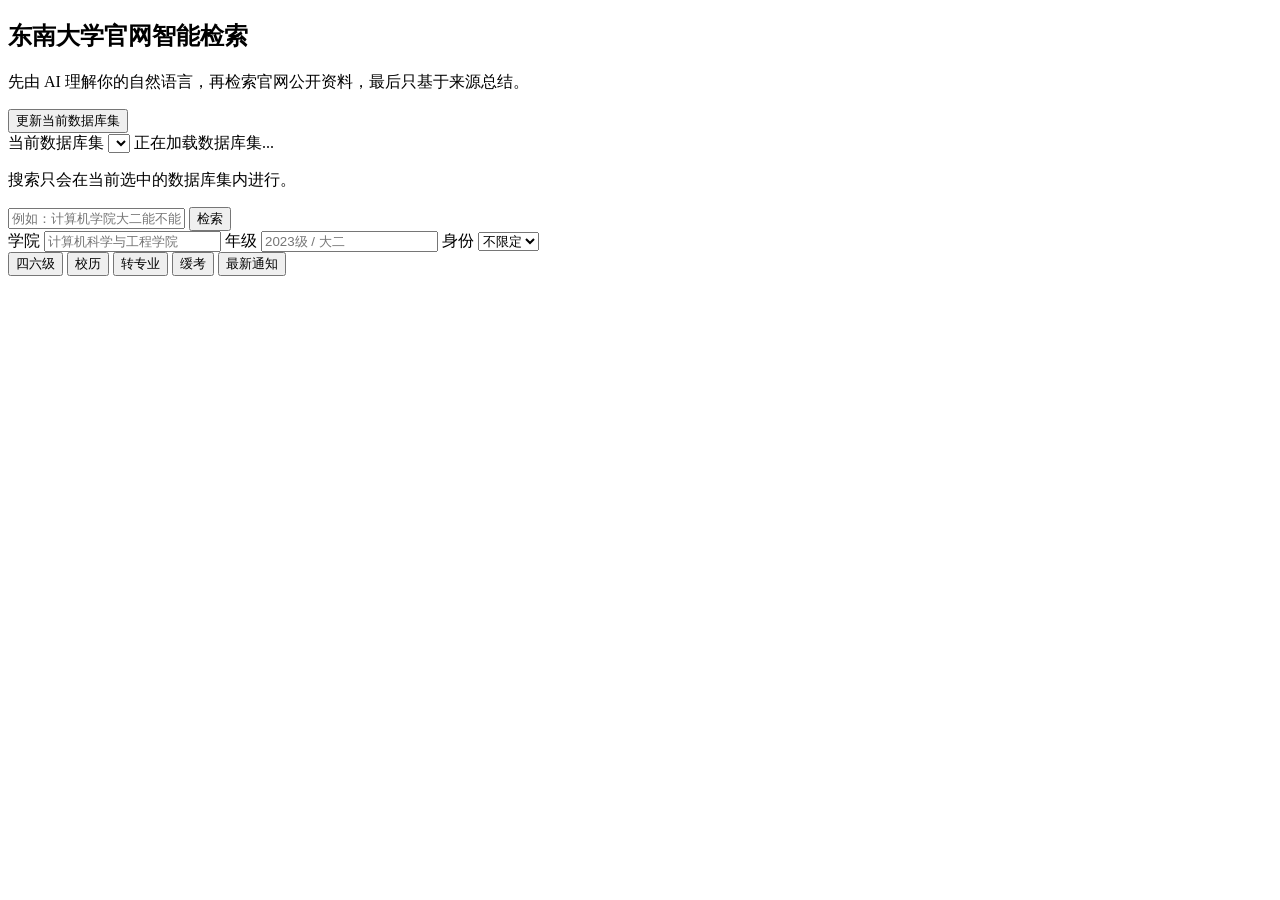
==== frontend/index.html @ f14d3d50 "数据库切换功能实现" ====
<!doctype html>
<html lang="zh-CN">
  <head>
    <meta charset="utf-8" />
    <meta name="viewport" content="width=device-width, initial-scale=1" />
    <title>东南大学官网智能检索</title>
    <link rel="stylesheet" href="/static/styles.css" />
  </head>
  <body>
    <main class="shell">
      <section class="search-panel">
        <div class="title-row">
          <div>
            <h1>东南大学官网智能检索</h1>
            <p>先由 AI 理解你的自然语言，再检索官网公开资料，最后只基于来源总结。</p>
            <p id="accessHint" class="access-hint" hidden></p>
          </div>
          <div class="title-actions">
            <a id="manageCollectionsLink" class="secondary-link" href="/admin/collections" hidden>管理数据库集</a>
            <button id="crawlButton" class="secondary-button" type="button">更新当前数据库集</button>
          </div>
        </div>

        <form id="searchForm" class="search-form">
          <div id="collectionRow" class="collection-row">
            <label class="collection-label">
              <span>当前数据库集</span>
              <select id="collectionSelect"></select>
            </label>
            <span id="collectionMeta" class="collection-meta">正在加载数据库集...</span>
          </div>
          <p class="collection-helper">搜索只会在当前选中的数据库集内进行。</p>
          <div class="query-row">
            <input
              id="queryInput"
              name="query"
              placeholder="例如：计算机学院大二能不能转专业？"
              autocomplete="off"
              required
            />
            <button type="submit">检索</button>
          </div>

          <div class="profile-grid">
            <label>
              学院
              <input id="collegeInput" placeholder="计算机科学与工程学院" />
            </label>
            <label>
              年级
              <input id="gradeInput" placeholder="2023级 / 大二" />
            </label>
            <label>
              身份
              <select id="studentTypeInput">
                <option value="">不限定</option>
                <option value="本科生">本科生</option>
                <option value="研究生">研究生</option>
                <option value="留学生">留学生</option>
              </select>
            </label>
          </div>

          <div class="quick-row" aria-label="常用检索">
            <button type="button" data-query="四六级什么时候报名">四六级</button>
            <button type="button" data-query="2025-2026学年校历原文">校历</button>
            <button type="button" data-query="转专业需要什么条件">转专业</button>
            <button type="button" data-query="缓考怎么申请">缓考</button>
            <button type="button" data-query="最近教务处有什么通知">最新通知</button>
          </div>
        </form>
      </section>

      <section id="status" class="status" hidden></section>

      <section id="planPanel" class="plan-panel" hidden>
        <h2>AI 检索规划</h2>
        <pre id="planJson"></pre>
      </section>

      <section id="answerPanel" class="answer-panel" hidden>
        <h2>AI 总结</h2>
        <div id="warningList" class="warning-list" hidden></div>
        <div id="answerText" class="answer-text"></div>
      </section>

      <section id="evidencePanel" class="evidence-panel" hidden>
        <h2>依据片段</h2>
        <div id="evidenceList"></div>
      </section>

      <section id="judgePanel" class="evidence-panel" hidden>
        <h2>证据审查</h2>
        <div id="judgeSummary" class="judge-summary"></div>
        <div id="judgeList" class="judge-list"></div>
      </section>

      <section id="resultsPanel" class="results-panel" hidden>
        <h2>参考消息源</h2>
        <div id="results"></div>
      </section>
    </main>

    <script src="/static/app.js"></script>
  </body>
</html>
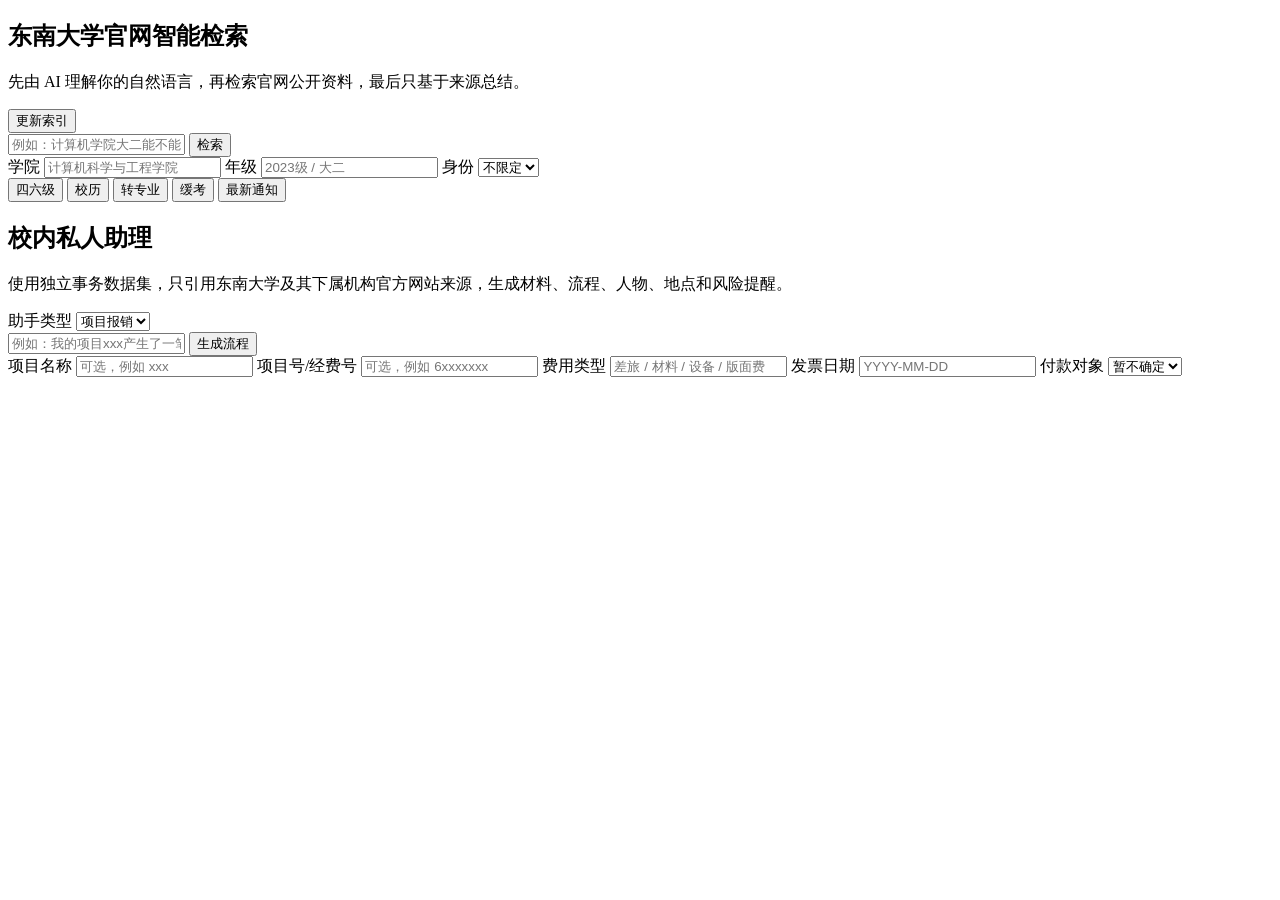
==== commit f7372d14: "个人助手" ====
--- a/frontend/index.html
+++ b/frontend/index.html
@@ -13,23 +13,11 @@
           <div>
             <h1>东南大学官网智能检索</h1>
             <p>先由 AI 理解你的自然语言，再检索官网公开资料，最后只基于来源总结。</p>
-            <p id="accessHint" class="access-hint" hidden></p>
           </div>
-          <div class="title-actions">
-            <a id="manageCollectionsLink" class="secondary-link" href="/admin/collections" hidden>管理数据库集</a>
-            <button id="crawlButton" class="secondary-button" type="button">更新当前数据库集</button>
-          </div>
+          <button id="crawlButton" class="secondary-button" type="button">更新索引</button>
         </div>
 
         <form id="searchForm" class="search-form">
-          <div id="collectionRow" class="collection-row">
-            <label class="collection-label">
-              <span>当前数据库集</span>
-              <select id="collectionSelect"></select>
-            </label>
-            <span id="collectionMeta" class="collection-meta">正在加载数据库集...</span>
-          </div>
-          <p class="collection-helper">搜索只会在当前选中的数据库集内进行。</p>
           <div class="query-row">
             <input
               id="queryInput"
@@ -73,6 +61,100 @@
 
       <section id="status" class="status" hidden></section>
 
+      <section class="assistant-panel">
+        <div class="title-row">
+          <div>
+            <h2>校内私人助理</h2>
+            <p>使用独立事务数据集，只引用东南大学及其下属机构官方网站来源，生成材料、流程、人物、地点和风险提醒。</p>
+          </div>
+        </div>
+
+        <form id="assistantForm" class="search-form">
+          <div class="assistant-mode-row">
+            <label>
+              助手类型
+              <select id="assistantModeInput">
+                <option value="reimbursement">项目报销</option>
+                <option value="overseas">出国申请</option>
+              </select>
+            </label>
+          </div>
+          <div class="query-row">
+            <input
+              id="assistantQuestionInput"
+              name="assistantQuestion"
+              placeholder="例如：我的项目xxx产生了一笔差旅费用，如何报销？"
+              autocomplete="off"
+              required
+            />
+            <button type="submit">生成流程</button>
+          </div>
+          <div id="reimbursementFields" class="assistant-grid">
+            <label>
+              项目名称
+              <input id="projectNameInput" placeholder="可选，例如 xxx" />
+            </label>
+            <label>
+              项目号/经费号
+              <input id="projectCodeInput" placeholder="可选，例如 6xxxxxxx" />
+            </label>
+            <label>
+              费用类型
+              <input id="expenseTypeInput" placeholder="差旅 / 材料 / 设备 / 版面费" />
+            </label>
+            <label>
+              发票日期
+              <input id="invoiceDateInput" placeholder="YYYY-MM-DD" />
+            </label>
+            <label>
+              付款对象
+              <select id="paymentTargetInput">
+                <option value="">暂不确定</option>
+                <option value="个人">个人</option>
+                <option value="单位">单位</option>
+              </select>
+            </label>
+          </div>
+          <div id="overseasFields" class="assistant-grid" hidden>
+            <label>
+              申请人身份
+              <select id="applicantTypeInput">
+                <option value="">暂不确定</option>
+                <option value="本科生">本科生</option>
+                <option value="研究生">研究生</option>
+                <option value="教师">教师</option>
+              </select>
+            </label>
+            <label>
+              目的地
+              <input id="destinationInput" placeholder="例如 日本 / 港澳 / 美国" />
+            </label>
+            <label>
+              出访类型
+              <input id="visitTypeInput" placeholder="国际会议 / 交换 / 访学 / CSC" />
+            </label>
+            <label>
+              经费来源
+              <input id="fundingSourceInput" placeholder="自费 / 公费 / 导师科研项目" />
+            </label>
+            <label>
+              计划出发日期
+              <input id="startDateInput" placeholder="YYYY-MM-DD" />
+            </label>
+          </div>
+        </form>
+      </section>
+
+      <section id="assistantAnswerPanel" class="answer-panel" hidden>
+        <h2 id="assistantAnswerTitle">办理建议</h2>
+        <div id="assistantAnswerText" class="answer-text"></div>
+      </section>
+
+      <section id="assistantSourcesPanel" class="results-panel" hidden>
+        <h2>私人助理数据源</h2>
+        <div id="assistantSources"></div>
+      </section>
+
       <section id="planPanel" class="plan-panel" hidden>
         <h2>AI 检索规划</h2>
         <pre id="planJson"></pre>
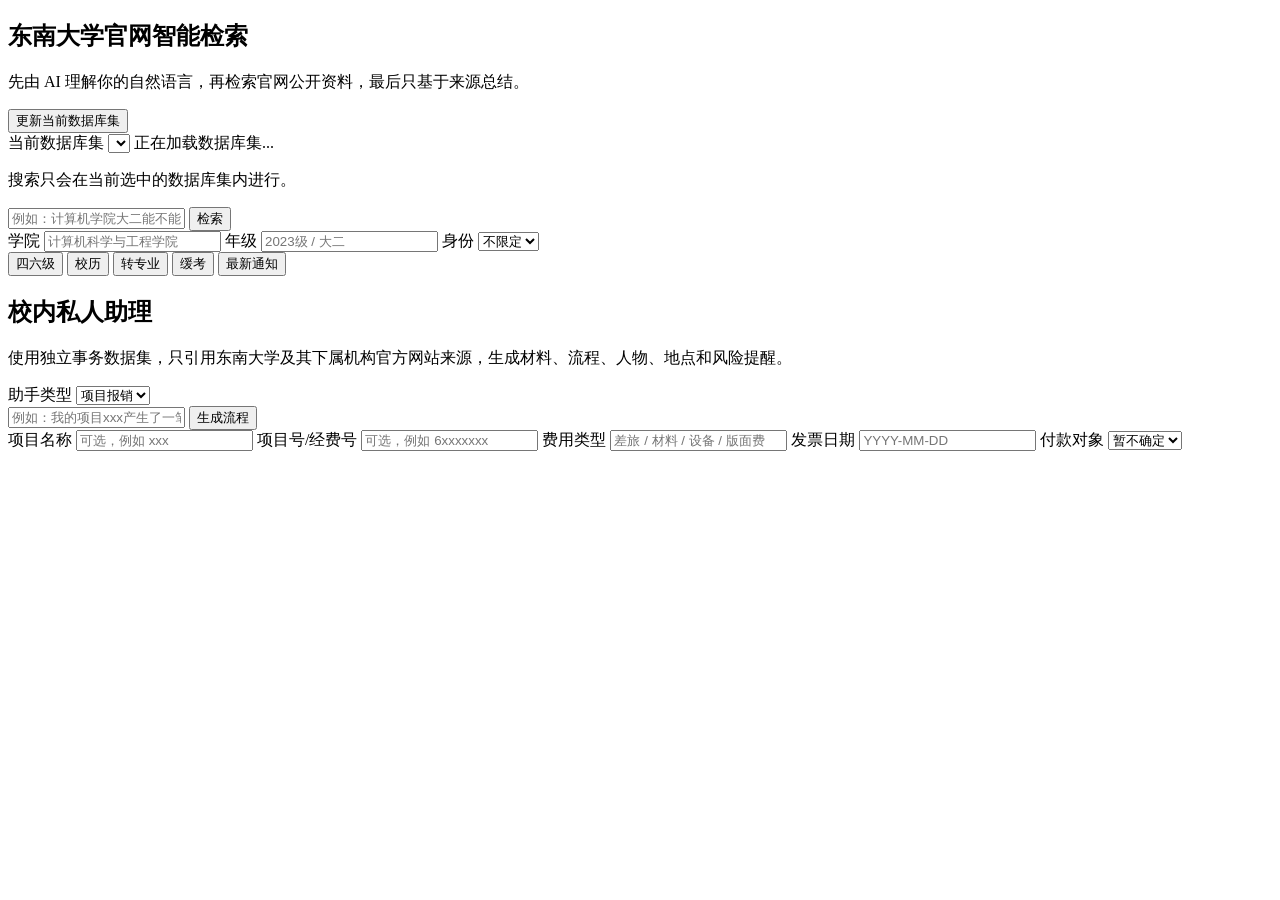
==== commit 76fbfd6e: "Merge current project into branch1" ====
--- a/frontend/index.html
+++ b/frontend/index.html
@@ -13,11 +13,23 @@
           <div>
             <h1>东南大学官网智能检索</h1>
             <p>先由 AI 理解你的自然语言，再检索官网公开资料，最后只基于来源总结。</p>
-          </div>
-          <button id="crawlButton" class="secondary-button" type="button">更新索引</button>
+            <p id="accessHint" class="access-hint" hidden></p>
+          </div>
+          <div class="title-actions">
+            <a id="manageCollectionsLink" class="secondary-link" href="/admin/collections" hidden>管理数据库集</a>
+            <button id="crawlButton" class="secondary-button" type="button">更新当前数据库集</button>
+          </div>
         </div>
 
         <form id="searchForm" class="search-form">
+          <div id="collectionRow" class="collection-row">
+            <label class="collection-label">
+              <span>当前数据库集</span>
+              <select id="collectionSelect"></select>
+            </label>
+            <span id="collectionMeta" class="collection-meta">正在加载数据库集...</span>
+          </div>
+          <p class="collection-helper">搜索只会在当前选中的数据库集内进行。</p>
           <div class="query-row">
             <input
               id="queryInput"
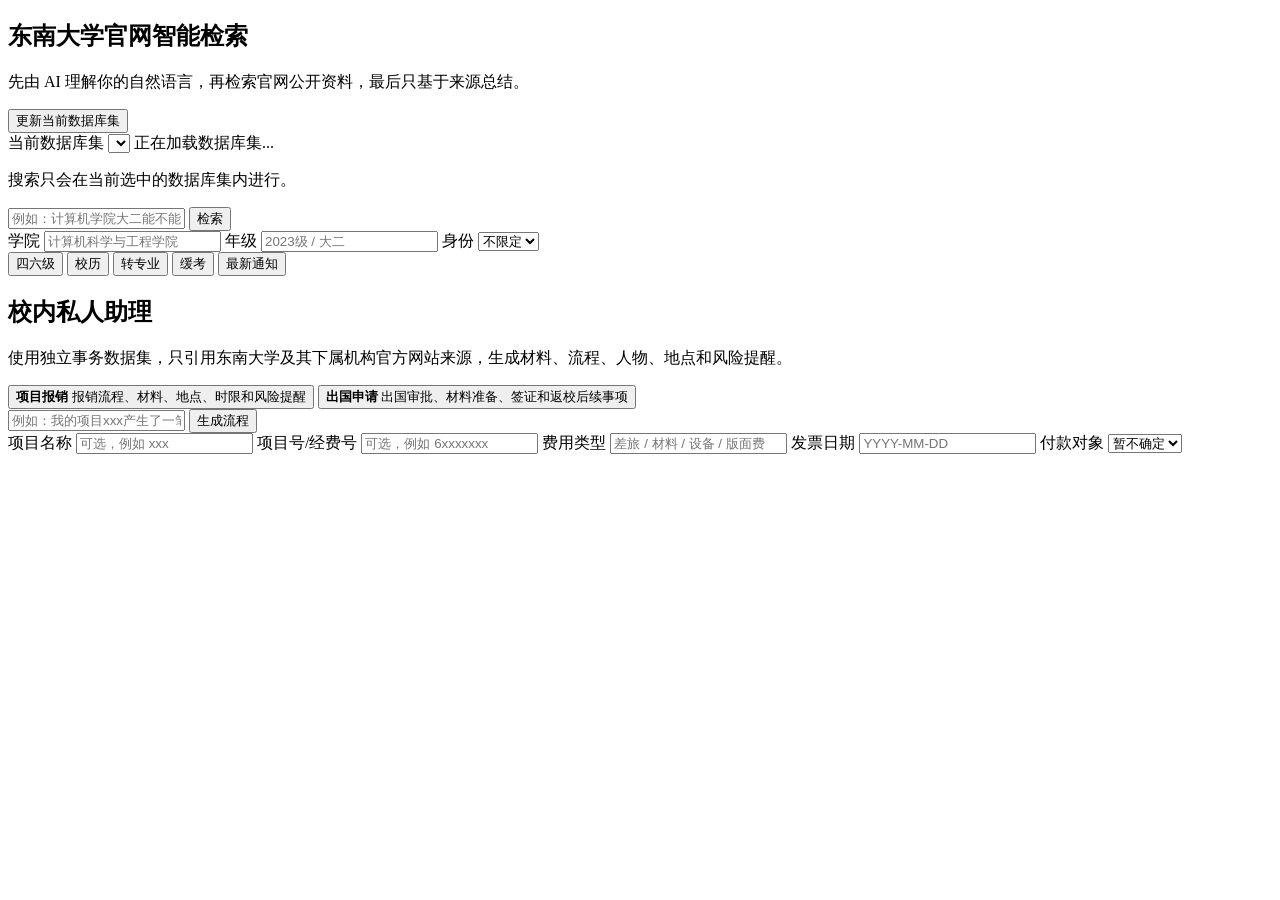
==== commit a7555e67: "修复问题" ====
--- a/frontend/index.html
+++ b/frontend/index.html
@@ -4,7 +4,7 @@
     <meta charset="utf-8" />
     <meta name="viewport" content="width=device-width, initial-scale=1" />
     <title>东南大学官网智能检索</title>
-    <link rel="stylesheet" href="/static/styles.css" />
+    <link rel="stylesheet" href="/static/styles.css?v=20260606-2" />
   </head>
   <body>
     <main class="shell">
@@ -82,14 +82,36 @@
         </div>
 
         <form id="assistantForm" class="search-form">
-          <div class="assistant-mode-row">
-            <label>
-              助手类型
-              <select id="assistantModeInput">
-                <option value="reimbursement">项目报销</option>
-                <option value="overseas">出国申请</option>
-              </select>
-            </label>
+          <div class="assistant-mode-stack">
+            <div class="assistant-mode-cards" role="tablist" aria-label="助手类型">
+              <button
+                type="button"
+                class="assistant-mode-card is-active"
+                data-assistant-mode="reimbursement"
+                aria-pressed="true"
+              >
+                <strong>项目报销</strong>
+                <span>报销流程、材料、地点、时限和风险提醒</span>
+              </button>
+              <button
+                type="button"
+                class="assistant-mode-card"
+                data-assistant-mode="overseas"
+                aria-pressed="false"
+              >
+                <strong>出国申请</strong>
+                <span>出国审批、材料准备、签证和返校后续事项</span>
+              </button>
+            </div>
+            <div class="assistant-mode-row" hidden>
+              <label>
+                助手类型
+                <select id="assistantModeInput">
+                  <option value="reimbursement">项目报销</option>
+                  <option value="overseas">出国申请</option>
+                </select>
+              </label>
+            </div>
           </div>
           <div class="query-row">
             <input
@@ -195,6 +217,6 @@
       </section>
     </main>
 
-    <script src="/static/app.js"></script>
+    <script src="/static/app.js?v=20260606-2"></script>
   </body>
 </html>
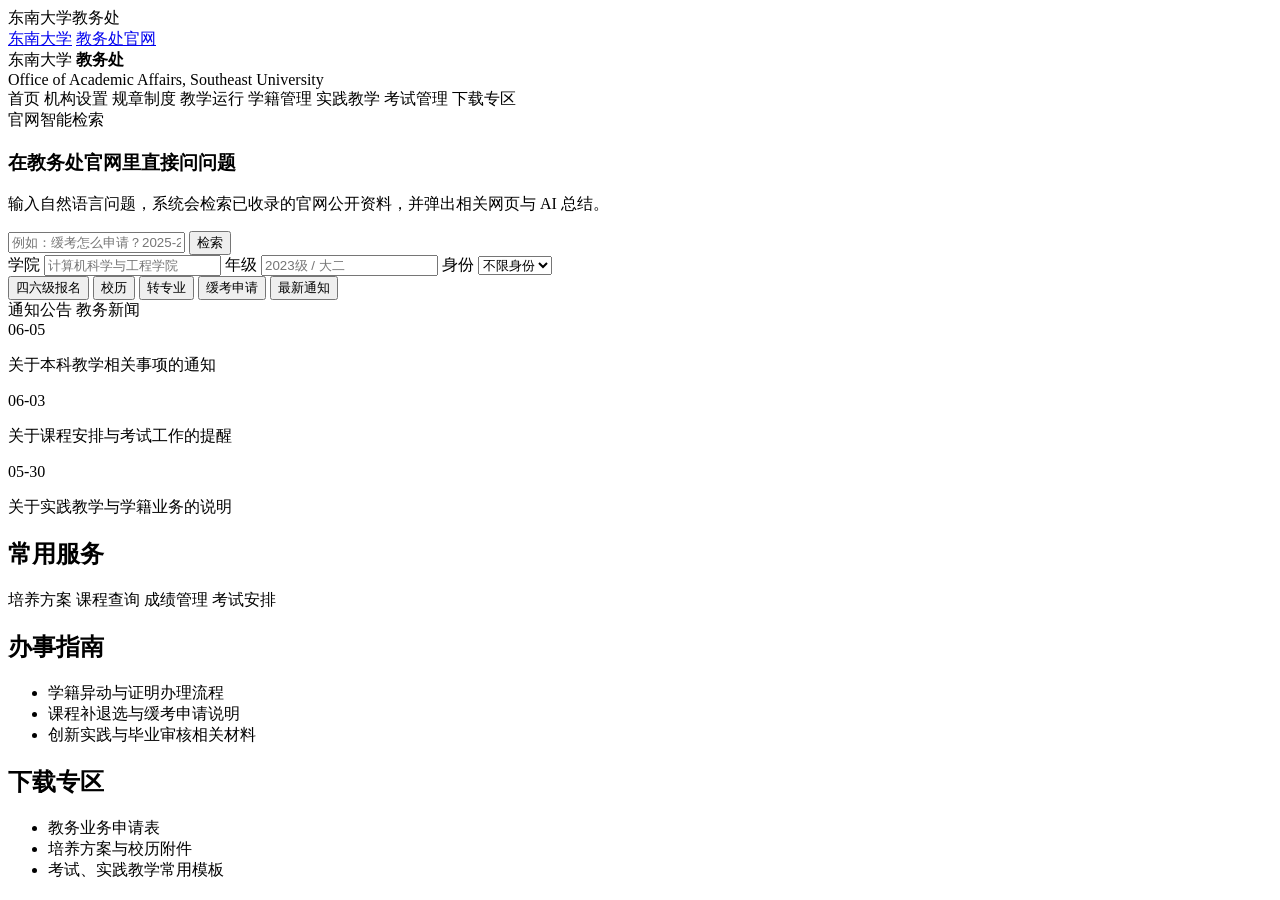
==== commit fed67055: "搜索引擎优化与前端更新" ====
--- a/frontend/index.html
+++ b/frontend/index.html
@@ -3,220 +3,212 @@
   <head>
     <meta charset="utf-8" />
     <meta name="viewport" content="width=device-width, initial-scale=1" />
-    <title>东南大学官网智能检索</title>
-    <link rel="stylesheet" href="/static/styles.css?v=20260606-2" />
+    <title>东南大学教务处智能检索</title>
+    <link rel="stylesheet" href="/static/styles.css?v=20260606-sort-modes" />
   </head>
   <body>
-    <main class="shell">
-      <section class="search-panel">
-        <div class="title-row">
-          <div>
-            <h1>东南大学官网智能检索</h1>
-            <p>先由 AI 理解你的自然语言，再检索官网公开资料，最后只基于来源总结。</p>
-            <p id="accessHint" class="access-hint" hidden></p>
+    <div class="site-chrome">
+      <header class="top-strip">
+        <div class="official-width">
+          <span>东南大学教务处</span>
+          <nav aria-label="辅助链接">
+            <a href="https://www.seu.edu.cn/" target="_blank" rel="noreferrer">东南大学</a>
+            <a href="https://jwc.seu.edu.cn/" target="_blank" rel="noreferrer">教务处官网</a>
+          </nav>
+        </div>
+      </header>
+
+      <header class="brand-header">
+        <div class="official-width brand-inner">
+          <div class="brand-mark">
+            <span class="school-name">东南大学</span>
+            <strong>教务处</strong>
           </div>
-          <div class="title-actions">
-            <a id="manageCollectionsLink" class="secondary-link" href="/admin/collections" hidden>管理数据库集</a>
-            <button id="crawlButton" class="secondary-button" type="button">更新当前数据库集</button>
+          <div class="brand-meta">Office of Academic Affairs, Southeast University</div>
+        </div>
+      </header>
+
+      <nav class="main-nav" aria-label="官网栏目">
+        <div class="official-width nav-grid">
+          <a>首页</a>
+          <a>机构设置</a>
+          <a>规章制度</a>
+          <a>教学运行</a>
+          <a>学籍管理</a>
+          <a>实践教学</a>
+          <a>考试管理</a>
+          <a>下载专区</a>
+        </div>
+      </nav>
+    </div>
+
+    <main>
+      <section class="hero">
+        <div class="official-width hero-layout">
+          <section class="search-panel" aria-label="官网智能检索">
+            <div class="search-heading">
+              <span class="eyebrow">官网智能检索</span>
+              <h1>在教务处官网里直接问问题</h1>
+              <p>输入自然语言问题，系统会检索已收录的官网公开资料，并弹出相关网页与 AI 总结。</p>
+              <p id="accessHint" class="access-hint" hidden></p>
+            </div>
+
+            <form id="searchForm" class="search-form">
+              <div class="query-row">
+                <input
+                  id="queryInput"
+                  name="query"
+                  placeholder="例如：缓考怎么申请？2025-2026 学年校历在哪里？"
+                  autocomplete="off"
+                  required
+                />
+                <button type="submit">检索</button>
+              </div>
+
+              <div class="profile-grid">
+                <label>
+                  学院
+                  <input id="collegeInput" placeholder="计算机科学与工程学院" />
+                </label>
+                <label>
+                  年级
+                  <input id="gradeInput" placeholder="2023级 / 大二" />
+                </label>
+                <label>
+                  身份
+                  <select id="studentTypeInput">
+                    <option value="">不限身份</option>
+                    <option value="本科生">本科生</option>
+                    <option value="研究生">研究生</option>
+                    <option value="留学生">留学生</option>
+                  </select>
+                </label>
+              </div>
+
+              <div class="quick-row" aria-label="常用检索">
+                <button type="button" data-query="四六级什么时候报名">四六级报名</button>
+                <button type="button" data-query="2025-2026学年校历原文">校历</button>
+                <button type="button" data-query="转专业需要什么条件">转专业</button>
+                <button type="button" data-query="缓考怎么申请">缓考申请</button>
+                <button type="button" data-query="最近教务处有什么通知">最新通知</button>
+              </div>
+            </form>
+          </section>
+
+          <aside class="notice-board" aria-label="官网信息栏">
+            <div class="notice-tabs">
+              <span class="active">通知公告</span>
+              <span>教务新闻</span>
+            </div>
+            <article>
+              <time>06-05</time>
+              <p>关于本科教学相关事项的通知</p>
+            </article>
+            <article>
+              <time>06-03</time>
+              <p>关于课程安排与考试工作的提醒</p>
+            </article>
+            <article>
+              <time>05-30</time>
+              <p>关于实践教学与学籍业务的说明</p>
+            </article>
+          </aside>
+        </div>
+      </section>
+
+      <section class="official-width content-grid" aria-label="官网栏目预览">
+        <section class="column-block">
+          <h2>常用服务</h2>
+          <div class="service-grid">
+            <a>培养方案</a>
+            <a>课程查询</a>
+            <a>成绩管理</a>
+            <a>考试安排</a>
           </div>
-        </div>
-
-        <form id="searchForm" class="search-form">
-          <div id="collectionRow" class="collection-row">
-            <label class="collection-label">
-              <span>当前数据库集</span>
-              <select id="collectionSelect"></select>
-            </label>
-            <span id="collectionMeta" class="collection-meta">正在加载数据库集...</span>
-          </div>
-          <p class="collection-helper">搜索只会在当前选中的数据库集内进行。</p>
-          <div class="query-row">
-            <input
-              id="queryInput"
-              name="query"
-              placeholder="例如：计算机学院大二能不能转专业？"
-              autocomplete="off"
-              required
-            />
-            <button type="submit">检索</button>
-          </div>
-
-          <div class="profile-grid">
-            <label>
-              学院
-              <input id="collegeInput" placeholder="计算机科学与工程学院" />
-            </label>
-            <label>
-              年级
-              <input id="gradeInput" placeholder="2023级 / 大二" />
-            </label>
-            <label>
-              身份
-              <select id="studentTypeInput">
-                <option value="">不限定</option>
-                <option value="本科生">本科生</option>
-                <option value="研究生">研究生</option>
-                <option value="留学生">留学生</option>
-              </select>
-            </label>
-          </div>
-
-          <div class="quick-row" aria-label="常用检索">
-            <button type="button" data-query="四六级什么时候报名">四六级</button>
-            <button type="button" data-query="2025-2026学年校历原文">校历</button>
-            <button type="button" data-query="转专业需要什么条件">转专业</button>
-            <button type="button" data-query="缓考怎么申请">缓考</button>
-            <button type="button" data-query="最近教务处有什么通知">最新通知</button>
-          </div>
-        </form>
-      </section>
-
-      <section id="status" class="status" hidden></section>
-
-      <section class="assistant-panel">
-        <div class="title-row">
-          <div>
-            <h2>校内私人助理</h2>
-            <p>使用独立事务数据集，只引用东南大学及其下属机构官方网站来源，生成材料、流程、人物、地点和风险提醒。</p>
-          </div>
-        </div>
-
-        <form id="assistantForm" class="search-form">
-          <div class="assistant-mode-stack">
-            <div class="assistant-mode-cards" role="tablist" aria-label="助手类型">
-              <button
-                type="button"
-                class="assistant-mode-card is-active"
-                data-assistant-mode="reimbursement"
-                aria-pressed="true"
-              >
-                <strong>项目报销</strong>
-                <span>报销流程、材料、地点、时限和风险提醒</span>
-              </button>
-              <button
-                type="button"
-                class="assistant-mode-card"
-                data-assistant-mode="overseas"
-                aria-pressed="false"
-              >
-                <strong>出国申请</strong>
-                <span>出国审批、材料准备、签证和返校后续事项</span>
-              </button>
-            </div>
-            <div class="assistant-mode-row" hidden>
-              <label>
-                助手类型
-                <select id="assistantModeInput">
-                  <option value="reimbursement">项目报销</option>
-                  <option value="overseas">出国申请</option>
-                </select>
-              </label>
-            </div>
-          </div>
-          <div class="query-row">
-            <input
-              id="assistantQuestionInput"
-              name="assistantQuestion"
-              placeholder="例如：我的项目xxx产生了一笔差旅费用，如何报销？"
-              autocomplete="off"
-              required
-            />
-            <button type="submit">生成流程</button>
-          </div>
-          <div id="reimbursementFields" class="assistant-grid">
-            <label>
-              项目名称
-              <input id="projectNameInput" placeholder="可选，例如 xxx" />
-            </label>
-            <label>
-              项目号/经费号
-              <input id="projectCodeInput" placeholder="可选，例如 6xxxxxxx" />
-            </label>
-            <label>
-              费用类型
-              <input id="expenseTypeInput" placeholder="差旅 / 材料 / 设备 / 版面费" />
-            </label>
-            <label>
-              发票日期
-              <input id="invoiceDateInput" placeholder="YYYY-MM-DD" />
-            </label>
-            <label>
-              付款对象
-              <select id="paymentTargetInput">
-                <option value="">暂不确定</option>
-                <option value="个人">个人</option>
-                <option value="单位">单位</option>
-              </select>
-            </label>
-          </div>
-          <div id="overseasFields" class="assistant-grid" hidden>
-            <label>
-              申请人身份
-              <select id="applicantTypeInput">
-                <option value="">暂不确定</option>
-                <option value="本科生">本科生</option>
-                <option value="研究生">研究生</option>
-                <option value="教师">教师</option>
-              </select>
-            </label>
-            <label>
-              目的地
-              <input id="destinationInput" placeholder="例如 日本 / 港澳 / 美国" />
-            </label>
-            <label>
-              出访类型
-              <input id="visitTypeInput" placeholder="国际会议 / 交换 / 访学 / CSC" />
-            </label>
-            <label>
-              经费来源
-              <input id="fundingSourceInput" placeholder="自费 / 公费 / 导师科研项目" />
-            </label>
-            <label>
-              计划出发日期
-              <input id="startDateInput" placeholder="YYYY-MM-DD" />
-            </label>
-          </div>
-        </form>
-      </section>
-
-      <section id="assistantAnswerPanel" class="answer-panel" hidden>
-        <h2 id="assistantAnswerTitle">办理建议</h2>
-        <div id="assistantAnswerText" class="answer-text"></div>
-      </section>
-
-      <section id="assistantSourcesPanel" class="results-panel" hidden>
-        <h2>私人助理数据源</h2>
-        <div id="assistantSources"></div>
-      </section>
-
-      <section id="planPanel" class="plan-panel" hidden>
-        <h2>AI 检索规划</h2>
-        <pre id="planJson"></pre>
-      </section>
-
-      <section id="answerPanel" class="answer-panel" hidden>
-        <h2>AI 总结</h2>
-        <div id="warningList" class="warning-list" hidden></div>
-        <div id="answerText" class="answer-text"></div>
-      </section>
-
-      <section id="evidencePanel" class="evidence-panel" hidden>
-        <h2>依据片段</h2>
-        <div id="evidenceList"></div>
-      </section>
-
-      <section id="judgePanel" class="evidence-panel" hidden>
-        <h2>证据审查</h2>
-        <div id="judgeSummary" class="judge-summary"></div>
-        <div id="judgeList" class="judge-list"></div>
-      </section>
-
-      <section id="resultsPanel" class="results-panel" hidden>
-        <h2>参考消息源</h2>
-        <div id="results"></div>
+        </section>
+        <section class="column-block">
+          <h2>办事指南</h2>
+          <ul>
+            <li>学籍异动与证明办理流程</li>
+            <li>课程补退选与缓考申请说明</li>
+            <li>创新实践与毕业审核相关材料</li>
+          </ul>
+        </section>
+        <section class="column-block">
+          <h2>下载专区</h2>
+          <ul>
+            <li>教务业务申请表</li>
+            <li>培养方案与校历附件</li>
+            <li>考试、实践教学常用模板</li>
+          </ul>
+        </section>
       </section>
     </main>
 
-    <script src="/static/app.js?v=20260606-2"></script>
+    <button id="crawlButton" class="crawl-button" type="button" hidden>更新索引</button>
+    <section id="status" class="status-toast" hidden></section>
+
+    <div id="resultOverlay" class="result-overlay" hidden>
+      <section class="result-dialog" role="dialog" aria-modal="true" aria-labelledby="resultTitle">
+        <header class="dialog-head">
+          <div>
+            <span class="eyebrow">检索结果</span>
+            <h2 id="resultTitle">官网资料与 AI 总结</h2>
+          </div>
+          <button
+            id="closeResults"
+            class="icon-button"
+            type="button"
+            aria-label="关闭结果"
+            onclick="document.getElementById('resultOverlay').hidden = true; document.getElementById('resultOverlay').style.display = 'none'; document.body.style.overflow = '';"
+          >
+            ×
+          </button>
+        </header>
+
+        <div class="dialog-body">
+          <section id="answerPanel" class="answer-panel" hidden>
+            <div class="section-title">
+              <h3>AI 总结</h3>
+              <span id="confidenceBadge" class="confidence-badge" hidden></span>
+            </div>
+            <div id="warningList" class="warning-list" hidden></div>
+            <div id="answerText" class="answer-text"></div>
+          </section>
+
+          <section id="resultsPanel" class="results-panel" hidden>
+            <div class="section-title">
+              <h3>检索到的官网网页</h3>
+              <div class="result-tools">
+                <div class="sort-toggle" aria-label="网页排序方式">
+                  <button id="sortByRelevance" class="active" type="button" data-sort-mode="relevance">相关度</button>
+                  <button id="sortByTime" type="button" data-sort-mode="time">最新发布</button>
+                </div>
+                <span id="resultCount"></span>
+              </div>
+            </div>
+            <div id="results"></div>
+          </section>
+
+          <details id="evidencePanel" class="detail-panel" hidden>
+            <summary>依据片段</summary>
+            <div id="evidenceList"></div>
+          </details>
+
+          <details id="judgePanel" class="detail-panel" hidden>
+            <summary>证据审查</summary>
+            <div id="judgeSummary" class="judge-summary"></div>
+            <div id="judgeList" class="judge-list"></div>
+          </details>
+
+          <details id="planPanel" class="detail-panel" hidden>
+            <summary>AI 检索规划</summary>
+            <pre id="planJson"></pre>
+          </details>
+        </div>
+      </section>
+    </div>
+
+    <script src="/static/app.js?v=20260606-sort-modes"></script>
   </body>
 </html>
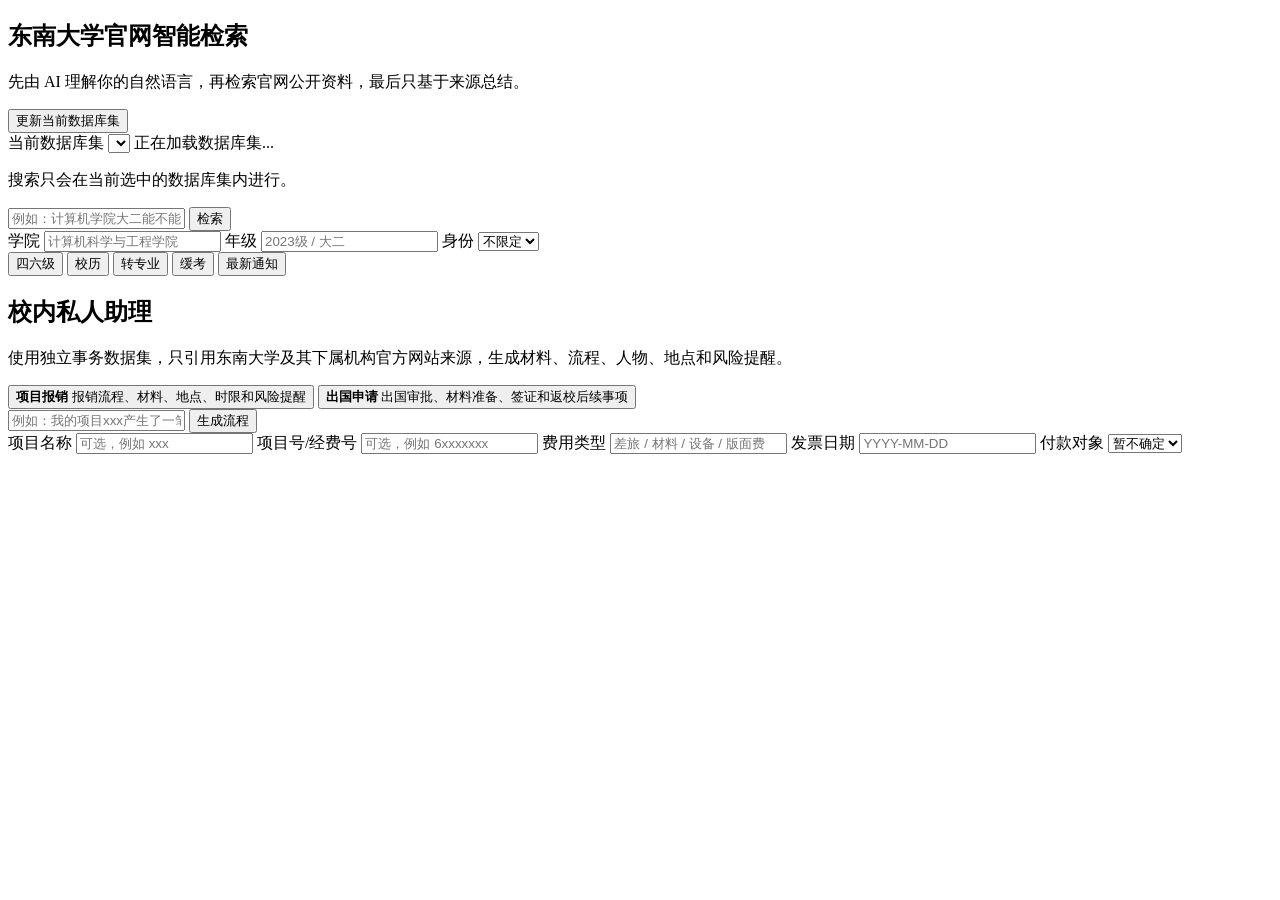
==== commit f976a9cd: "Merge pull request #6 from thecrazy-nature/main 修复问题" ====
--- a/frontend/index.html
+++ b/frontend/index.html
@@ -3,212 +3,220 @@
   <head>
     <meta charset="utf-8" />
     <meta name="viewport" content="width=device-width, initial-scale=1" />
-    <title>东南大学教务处智能检索</title>
-    <link rel="stylesheet" href="/static/styles.css?v=20260606-sort-modes" />
+    <title>东南大学官网智能检索</title>
+    <link rel="stylesheet" href="/static/styles.css?v=20260606-2" />
   </head>
   <body>
-    <div class="site-chrome">
-      <header class="top-strip">
-        <div class="official-width">
-          <span>东南大学教务处</span>
-          <nav aria-label="辅助链接">
-            <a href="https://www.seu.edu.cn/" target="_blank" rel="noreferrer">东南大学</a>
-            <a href="https://jwc.seu.edu.cn/" target="_blank" rel="noreferrer">教务处官网</a>
-          </nav>
+    <main class="shell">
+      <section class="search-panel">
+        <div class="title-row">
+          <div>
+            <h1>东南大学官网智能检索</h1>
+            <p>先由 AI 理解你的自然语言，再检索官网公开资料，最后只基于来源总结。</p>
+            <p id="accessHint" class="access-hint" hidden></p>
+          </div>
+          <div class="title-actions">
+            <a id="manageCollectionsLink" class="secondary-link" href="/admin/collections" hidden>管理数据库集</a>
+            <button id="crawlButton" class="secondary-button" type="button">更新当前数据库集</button>
+          </div>
         </div>
-      </header>
-
-      <header class="brand-header">
-        <div class="official-width brand-inner">
-          <div class="brand-mark">
-            <span class="school-name">东南大学</span>
-            <strong>教务处</strong>
-          </div>
-          <div class="brand-meta">Office of Academic Affairs, Southeast University</div>
+
+        <form id="searchForm" class="search-form">
+          <div id="collectionRow" class="collection-row">
+            <label class="collection-label">
+              <span>当前数据库集</span>
+              <select id="collectionSelect"></select>
+            </label>
+            <span id="collectionMeta" class="collection-meta">正在加载数据库集...</span>
+          </div>
+          <p class="collection-helper">搜索只会在当前选中的数据库集内进行。</p>
+          <div class="query-row">
+            <input
+              id="queryInput"
+              name="query"
+              placeholder="例如：计算机学院大二能不能转专业？"
+              autocomplete="off"
+              required
+            />
+            <button type="submit">检索</button>
+          </div>
+
+          <div class="profile-grid">
+            <label>
+              学院
+              <input id="collegeInput" placeholder="计算机科学与工程学院" />
+            </label>
+            <label>
+              年级
+              <input id="gradeInput" placeholder="2023级 / 大二" />
+            </label>
+            <label>
+              身份
+              <select id="studentTypeInput">
+                <option value="">不限定</option>
+                <option value="本科生">本科生</option>
+                <option value="研究生">研究生</option>
+                <option value="留学生">留学生</option>
+              </select>
+            </label>
+          </div>
+
+          <div class="quick-row" aria-label="常用检索">
+            <button type="button" data-query="四六级什么时候报名">四六级</button>
+            <button type="button" data-query="2025-2026学年校历原文">校历</button>
+            <button type="button" data-query="转专业需要什么条件">转专业</button>
+            <button type="button" data-query="缓考怎么申请">缓考</button>
+            <button type="button" data-query="最近教务处有什么通知">最新通知</button>
+          </div>
+        </form>
+      </section>
+
+      <section id="status" class="status" hidden></section>
+
+      <section class="assistant-panel">
+        <div class="title-row">
+          <div>
+            <h2>校内私人助理</h2>
+            <p>使用独立事务数据集，只引用东南大学及其下属机构官方网站来源，生成材料、流程、人物、地点和风险提醒。</p>
+          </div>
         </div>
-      </header>
-
-      <nav class="main-nav" aria-label="官网栏目">
-        <div class="official-width nav-grid">
-          <a>首页</a>
-          <a>机构设置</a>
-          <a>规章制度</a>
-          <a>教学运行</a>
-          <a>学籍管理</a>
-          <a>实践教学</a>
-          <a>考试管理</a>
-          <a>下载专区</a>
-        </div>
-      </nav>
-    </div>
-
-    <main>
-      <section class="hero">
-        <div class="official-width hero-layout">
-          <section class="search-panel" aria-label="官网智能检索">
-            <div class="search-heading">
-              <span class="eyebrow">官网智能检索</span>
-              <h1>在教务处官网里直接问问题</h1>
-              <p>输入自然语言问题，系统会检索已收录的官网公开资料，并弹出相关网页与 AI 总结。</p>
-              <p id="accessHint" class="access-hint" hidden></p>
+
+        <form id="assistantForm" class="search-form">
+          <div class="assistant-mode-stack">
+            <div class="assistant-mode-cards" role="tablist" aria-label="助手类型">
+              <button
+                type="button"
+                class="assistant-mode-card is-active"
+                data-assistant-mode="reimbursement"
+                aria-pressed="true"
+              >
+                <strong>项目报销</strong>
+                <span>报销流程、材料、地点、时限和风险提醒</span>
+              </button>
+              <button
+                type="button"
+                class="assistant-mode-card"
+                data-assistant-mode="overseas"
+                aria-pressed="false"
+              >
+                <strong>出国申请</strong>
+                <span>出国审批、材料准备、签证和返校后续事项</span>
+              </button>
             </div>
-
-            <form id="searchForm" class="search-form">
-              <div class="query-row">
-                <input
-                  id="queryInput"
-                  name="query"
-                  placeholder="例如：缓考怎么申请？2025-2026 学年校历在哪里？"
-                  autocomplete="off"
-                  required
-                />
-                <button type="submit">检索</button>
-              </div>
-
-              <div class="profile-grid">
-                <label>
-                  学院
-                  <input id="collegeInput" placeholder="计算机科学与工程学院" />
-                </label>
-                <label>
-                  年级
-                  <input id="gradeInput" placeholder="2023级 / 大二" />
-                </label>
-                <label>
-                  身份
-                  <select id="studentTypeInput">
-                    <option value="">不限身份</option>
-                    <option value="本科生">本科生</option>
-                    <option value="研究生">研究生</option>
-                    <option value="留学生">留学生</option>
-                  </select>
-                </label>
-              </div>
-
-              <div class="quick-row" aria-label="常用检索">
-                <button type="button" data-query="四六级什么时候报名">四六级报名</button>
-                <button type="button" data-query="2025-2026学年校历原文">校历</button>
-                <button type="button" data-query="转专业需要什么条件">转专业</button>
-                <button type="button" data-query="缓考怎么申请">缓考申请</button>
-                <button type="button" data-query="最近教务处有什么通知">最新通知</button>
-              </div>
-            </form>
-          </section>
-
-          <aside class="notice-board" aria-label="官网信息栏">
-            <div class="notice-tabs">
-              <span class="active">通知公告</span>
-              <span>教务新闻</span>
+            <div class="assistant-mode-row" hidden>
+              <label>
+                助手类型
+                <select id="assistantModeInput">
+                  <option value="reimbursement">项目报销</option>
+                  <option value="overseas">出国申请</option>
+                </select>
+              </label>
             </div>
-            <article>
-              <time>06-05</time>
-              <p>关于本科教学相关事项的通知</p>
-            </article>
-            <article>
-              <time>06-03</time>
-              <p>关于课程安排与考试工作的提醒</p>
-            </article>
-            <article>
-              <time>05-30</time>
-              <p>关于实践教学与学籍业务的说明</p>
-            </article>
-          </aside>
-        </div>
-      </section>
-
-      <section class="official-width content-grid" aria-label="官网栏目预览">
-        <section class="column-block">
-          <h2>常用服务</h2>
-          <div class="service-grid">
-            <a>培养方案</a>
-            <a>课程查询</a>
-            <a>成绩管理</a>
-            <a>考试安排</a>
-          </div>
-        </section>
-        <section class="column-block">
-          <h2>办事指南</h2>
-          <ul>
-            <li>学籍异动与证明办理流程</li>
-            <li>课程补退选与缓考申请说明</li>
-            <li>创新实践与毕业审核相关材料</li>
-          </ul>
-        </section>
-        <section class="column-block">
-          <h2>下载专区</h2>
-          <ul>
-            <li>教务业务申请表</li>
-            <li>培养方案与校历附件</li>
-            <li>考试、实践教学常用模板</li>
-          </ul>
-        </section>
+          </div>
+          <div class="query-row">
+            <input
+              id="assistantQuestionInput"
+              name="assistantQuestion"
+              placeholder="例如：我的项目xxx产生了一笔差旅费用，如何报销？"
+              autocomplete="off"
+              required
+            />
+            <button type="submit">生成流程</button>
+          </div>
+          <div id="reimbursementFields" class="assistant-grid">
+            <label>
+              项目名称
+              <input id="projectNameInput" placeholder="可选，例如 xxx" />
+            </label>
+            <label>
+              项目号/经费号
+              <input id="projectCodeInput" placeholder="可选，例如 6xxxxxxx" />
+            </label>
+            <label>
+              费用类型
+              <input id="expenseTypeInput" placeholder="差旅 / 材料 / 设备 / 版面费" />
+            </label>
+            <label>
+              发票日期
+              <input id="invoiceDateInput" placeholder="YYYY-MM-DD" />
+            </label>
+            <label>
+              付款对象
+              <select id="paymentTargetInput">
+                <option value="">暂不确定</option>
+                <option value="个人">个人</option>
+                <option value="单位">单位</option>
+              </select>
+            </label>
+          </div>
+          <div id="overseasFields" class="assistant-grid" hidden>
+            <label>
+              申请人身份
+              <select id="applicantTypeInput">
+                <option value="">暂不确定</option>
+                <option value="本科生">本科生</option>
+                <option value="研究生">研究生</option>
+                <option value="教师">教师</option>
+              </select>
+            </label>
+            <label>
+              目的地
+              <input id="destinationInput" placeholder="例如 日本 / 港澳 / 美国" />
+            </label>
+            <label>
+              出访类型
+              <input id="visitTypeInput" placeholder="国际会议 / 交换 / 访学 / CSC" />
+            </label>
+            <label>
+              经费来源
+              <input id="fundingSourceInput" placeholder="自费 / 公费 / 导师科研项目" />
+            </label>
+            <label>
+              计划出发日期
+              <input id="startDateInput" placeholder="YYYY-MM-DD" />
+            </label>
+          </div>
+        </form>
+      </section>
+
+      <section id="assistantAnswerPanel" class="answer-panel" hidden>
+        <h2 id="assistantAnswerTitle">办理建议</h2>
+        <div id="assistantAnswerText" class="answer-text"></div>
+      </section>
+
+      <section id="assistantSourcesPanel" class="results-panel" hidden>
+        <h2>私人助理数据源</h2>
+        <div id="assistantSources"></div>
+      </section>
+
+      <section id="planPanel" class="plan-panel" hidden>
+        <h2>AI 检索规划</h2>
+        <pre id="planJson"></pre>
+      </section>
+
+      <section id="answerPanel" class="answer-panel" hidden>
+        <h2>AI 总结</h2>
+        <div id="warningList" class="warning-list" hidden></div>
+        <div id="answerText" class="answer-text"></div>
+      </section>
+
+      <section id="evidencePanel" class="evidence-panel" hidden>
+        <h2>依据片段</h2>
+        <div id="evidenceList"></div>
+      </section>
+
+      <section id="judgePanel" class="evidence-panel" hidden>
+        <h2>证据审查</h2>
+        <div id="judgeSummary" class="judge-summary"></div>
+        <div id="judgeList" class="judge-list"></div>
+      </section>
+
+      <section id="resultsPanel" class="results-panel" hidden>
+        <h2>参考消息源</h2>
+        <div id="results"></div>
       </section>
     </main>
 
-    <button id="crawlButton" class="crawl-button" type="button" hidden>更新索引</button>
-    <section id="status" class="status-toast" hidden></section>
-
-    <div id="resultOverlay" class="result-overlay" hidden>
-      <section class="result-dialog" role="dialog" aria-modal="true" aria-labelledby="resultTitle">
-        <header class="dialog-head">
-          <div>
-            <span class="eyebrow">检索结果</span>
-            <h2 id="resultTitle">官网资料与 AI 总结</h2>
-          </div>
-          <button
-            id="closeResults"
-            class="icon-button"
-            type="button"
-            aria-label="关闭结果"
-            onclick="document.getElementById('resultOverlay').hidden = true; document.getElementById('resultOverlay').style.display = 'none'; document.body.style.overflow = '';"
-          >
-            ×
-          </button>
-        </header>
-
-        <div class="dialog-body">
-          <section id="answerPanel" class="answer-panel" hidden>
-            <div class="section-title">
-              <h3>AI 总结</h3>
-              <span id="confidenceBadge" class="confidence-badge" hidden></span>
-            </div>
-            <div id="warningList" class="warning-list" hidden></div>
-            <div id="answerText" class="answer-text"></div>
-          </section>
-
-          <section id="resultsPanel" class="results-panel" hidden>
-            <div class="section-title">
-              <h3>检索到的官网网页</h3>
-              <div class="result-tools">
-                <div class="sort-toggle" aria-label="网页排序方式">
-                  <button id="sortByRelevance" class="active" type="button" data-sort-mode="relevance">相关度</button>
-                  <button id="sortByTime" type="button" data-sort-mode="time">最新发布</button>
-                </div>
-                <span id="resultCount"></span>
-              </div>
-            </div>
-            <div id="results"></div>
-          </section>
-
-          <details id="evidencePanel" class="detail-panel" hidden>
-            <summary>依据片段</summary>
-            <div id="evidenceList"></div>
-          </details>
-
-          <details id="judgePanel" class="detail-panel" hidden>
-            <summary>证据审查</summary>
-            <div id="judgeSummary" class="judge-summary"></div>
-            <div id="judgeList" class="judge-list"></div>
-          </details>
-
-          <details id="planPanel" class="detail-panel" hidden>
-            <summary>AI 检索规划</summary>
-            <pre id="planJson"></pre>
-          </details>
-        </div>
-      </section>
-    </div>
-
-    <script src="/static/app.js?v=20260606-sort-modes"></script>
+    <script src="/static/app.js?v=20260606-2"></script>
   </body>
 </html>
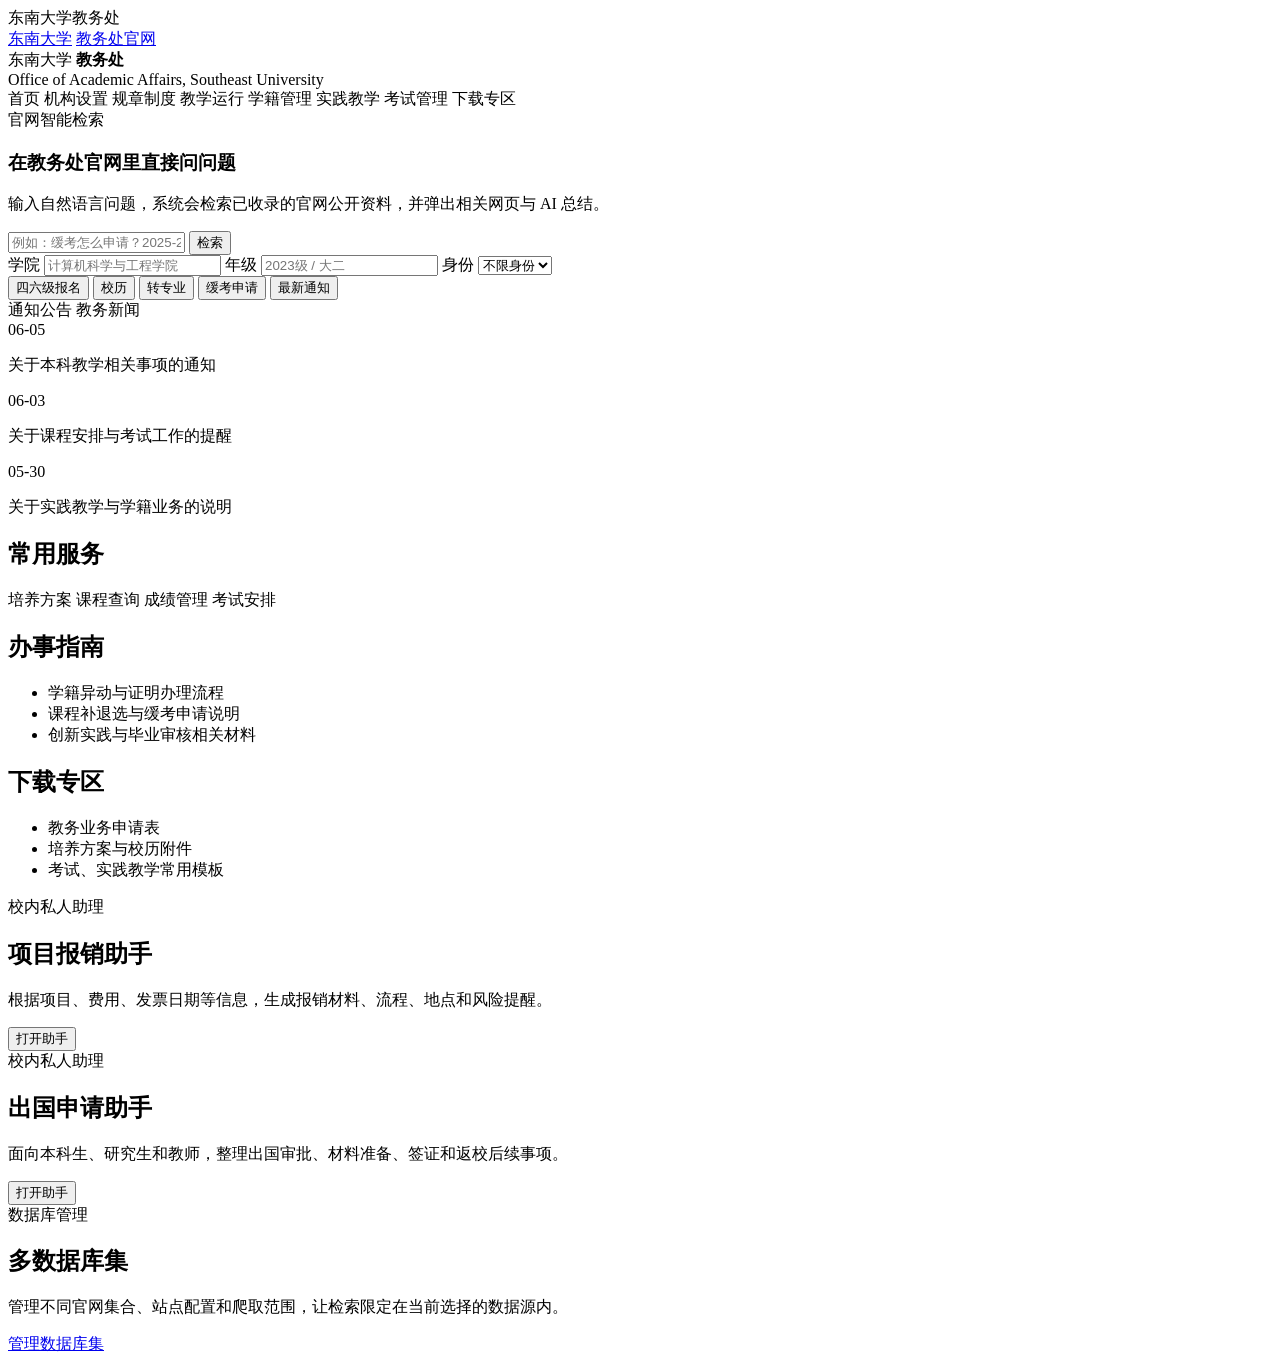
==== commit 421622f6: "Merge remote main preserving local search and frontend" ====
--- a/frontend/index.html
+++ b/frontend/index.html
@@ -3,220 +3,331 @@
   <head>
     <meta charset="utf-8" />
     <meta name="viewport" content="width=device-width, initial-scale=1" />
-    <title>东南大学官网智能检索</title>
-    <link rel="stylesheet" href="/static/styles.css?v=20260606-2" />
+    <title>东南大学教务处智能检索</title>
+    <link rel="stylesheet" href="/static/styles.css?v=20260606-sort-modes" />
   </head>
   <body>
-    <main class="shell">
-      <section class="search-panel">
-        <div class="title-row">
+    <div class="site-chrome">
+      <header class="top-strip">
+        <div class="official-width">
+          <span>东南大学教务处</span>
+          <nav aria-label="辅助链接">
+            <a href="https://www.seu.edu.cn/" target="_blank" rel="noreferrer">东南大学</a>
+            <a href="https://jwc.seu.edu.cn/" target="_blank" rel="noreferrer">教务处官网</a>
+          </nav>
+        </div>
+      </header>
+
+      <header class="brand-header">
+        <div class="official-width brand-inner">
+          <div class="brand-mark">
+            <span class="school-name">东南大学</span>
+            <strong>教务处</strong>
+          </div>
+          <div class="brand-meta">Office of Academic Affairs, Southeast University</div>
+        </div>
+      </header>
+
+      <nav class="main-nav" aria-label="官网栏目">
+        <div class="official-width nav-grid">
+          <a>首页</a>
+          <a>机构设置</a>
+          <a>规章制度</a>
+          <a>教学运行</a>
+          <a>学籍管理</a>
+          <a>实践教学</a>
+          <a>考试管理</a>
+          <a>下载专区</a>
+        </div>
+      </nav>
+    </div>
+
+    <main>
+      <section class="hero">
+        <div class="official-width hero-layout">
+          <section class="search-panel" aria-label="官网智能检索">
+            <div class="search-heading">
+              <span class="eyebrow">官网智能检索</span>
+              <h1>在教务处官网里直接问问题</h1>
+              <p>输入自然语言问题，系统会检索已收录的官网公开资料，并弹出相关网页与 AI 总结。</p>
+              <p id="accessHint" class="access-hint" hidden></p>
+            </div>
+
+            <form id="searchForm" class="search-form">
+              <div class="query-row">
+                <input
+                  id="queryInput"
+                  name="query"
+                  placeholder="例如：缓考怎么申请？2025-2026 学年校历在哪里？"
+                  autocomplete="off"
+                  required
+                />
+                <button type="submit">检索</button>
+              </div>
+
+              <div class="profile-grid">
+                <label>
+                  学院
+                  <input id="collegeInput" placeholder="计算机科学与工程学院" />
+                </label>
+                <label>
+                  年级
+                  <input id="gradeInput" placeholder="2023级 / 大二" />
+                </label>
+                <label>
+                  身份
+                  <select id="studentTypeInput">
+                    <option value="">不限身份</option>
+                    <option value="本科生">本科生</option>
+                    <option value="研究生">研究生</option>
+                    <option value="留学生">留学生</option>
+                  </select>
+                </label>
+              </div>
+
+              <div class="quick-row" aria-label="常用检索">
+                <button type="button" data-query="四六级什么时候报名">四六级报名</button>
+                <button type="button" data-query="2025-2026学年校历原文">校历</button>
+                <button type="button" data-query="转专业需要什么条件">转专业</button>
+                <button type="button" data-query="缓考怎么申请">缓考申请</button>
+                <button type="button" data-query="最近教务处有什么通知">最新通知</button>
+              </div>
+            </form>
+          </section>
+
+          <aside class="notice-board" aria-label="官网信息栏">
+            <div class="notice-tabs">
+              <span class="active">通知公告</span>
+              <span>教务新闻</span>
+            </div>
+            <article>
+              <time>06-05</time>
+              <p>关于本科教学相关事项的通知</p>
+            </article>
+            <article>
+              <time>06-03</time>
+              <p>关于课程安排与考试工作的提醒</p>
+            </article>
+            <article>
+              <time>05-30</time>
+              <p>关于实践教学与学籍业务的说明</p>
+            </article>
+          </aside>
+        </div>
+      </section>
+
+      <section class="official-width content-grid" aria-label="官网栏目预览">
+        <section class="column-block">
+          <h2>常用服务</h2>
+          <div class="service-grid">
+            <a>培养方案</a>
+            <a>课程查询</a>
+            <a>成绩管理</a>
+            <a>考试安排</a>
+          </div>
+        </section>
+        <section class="column-block">
+          <h2>办事指南</h2>
+          <ul>
+            <li>学籍异动与证明办理流程</li>
+            <li>课程补退选与缓考申请说明</li>
+            <li>创新实践与毕业审核相关材料</li>
+          </ul>
+        </section>
+        <section class="column-block">
+          <h2>下载专区</h2>
+          <ul>
+            <li>教务业务申请表</li>
+            <li>培养方案与校历附件</li>
+            <li>考试、实践教学常用模板</li>
+          </ul>
+        </section>
+      </section>
+
+      <section class="official-width feature-grid" aria-label="扩展功能">
+        <section class="feature-card">
+          <span class="eyebrow">校内私人助理</span>
+          <h2>项目报销助手</h2>
+          <p>根据项目、费用、发票日期等信息，生成报销材料、流程、地点和风险提醒。</p>
+          <button class="secondary-action" type="button" data-assistant-open="reimbursement">打开助手</button>
+        </section>
+        <section class="feature-card">
+          <span class="eyebrow">校内私人助理</span>
+          <h2>出国申请助手</h2>
+          <p>面向本科生、研究生和教师，整理出国审批、材料准备、签证和返校后续事项。</p>
+          <button class="secondary-action" type="button" data-assistant-open="overseas">打开助手</button>
+        </section>
+        <section class="feature-card">
+          <span class="eyebrow">数据库管理</span>
+          <h2>多数据库集</h2>
+          <p>管理不同官网集合、站点配置和爬取范围，让检索限定在当前选择的数据源内。</p>
+          <a class="secondary-action" href="/admin/collections">管理数据库集</a>
+        </section>
+      </section>
+    </main>
+
+    <button id="crawlButton" class="crawl-button" type="button" hidden>更新索引</button>
+    <section id="status" class="status-toast" hidden></section>
+
+    <div id="assistantOverlay" class="result-overlay" hidden>
+      <section class="result-dialog assistant-dialog" role="dialog" aria-modal="true" aria-labelledby="assistantTitle">
+        <header class="dialog-head">
           <div>
-            <h1>东南大学官网智能检索</h1>
-            <p>先由 AI 理解你的自然语言，再检索官网公开资料，最后只基于来源总结。</p>
-            <p id="accessHint" class="access-hint" hidden></p>
+            <span id="assistantEyebrow" class="eyebrow">校内私人助理</span>
+            <h2 id="assistantTitle">项目报销助手</h2>
           </div>
-          <div class="title-actions">
-            <a id="manageCollectionsLink" class="secondary-link" href="/admin/collections" hidden>管理数据库集</a>
-            <button id="crawlButton" class="secondary-button" type="button">更新当前数据库集</button>
+          <button id="closeAssistant" class="icon-button" type="button" aria-label="关闭助手">×</button>
+        </header>
+
+        <div class="dialog-body">
+          <form id="assistantForm" class="assistant-form">
+            <label>
+              问题
+              <textarea
+                id="assistantQuestionInput"
+                rows="3"
+                placeholder="例如：我的项目产生了一笔差旅费用，应该怎么报销？"
+                required
+              ></textarea>
+            </label>
+
+            <div id="reimbursementFields" class="assistant-grid">
+              <label>
+                项目名称
+                <input id="projectNameInput" placeholder="可选，例如 xxx" />
+              </label>
+              <label>
+                项目号/经费号
+                <input id="projectCodeInput" placeholder="可选，例如 6xxxxxxx" />
+              </label>
+              <label>
+                费用类型
+                <input id="expenseTypeInput" placeholder="差旅 / 材料 / 设备 / 版面费" />
+              </label>
+              <label>
+                发票日期
+                <input id="invoiceDateInput" placeholder="YYYY-MM-DD" />
+              </label>
+              <label>
+                付款对象
+                <select id="paymentTargetInput">
+                  <option value="">暂不确定</option>
+                  <option value="个人">个人</option>
+                  <option value="单位">单位</option>
+                </select>
+              </label>
+            </div>
+
+            <div id="overseasFields" class="assistant-grid" hidden>
+              <label>
+                申请人身份
+                <select id="applicantTypeInput">
+                  <option value="">暂不确定</option>
+                  <option value="本科生">本科生</option>
+                  <option value="研究生">研究生</option>
+                  <option value="教师">教师</option>
+                </select>
+              </label>
+              <label>
+                目的地
+                <input id="destinationInput" placeholder="例如 日本 / 港澳 / 美国" />
+              </label>
+              <label>
+                出访类型
+                <input id="visitTypeInput" placeholder="国际会议 / 交换 / 访学 / CSC" />
+              </label>
+              <label>
+                经费来源
+                <input id="fundingSourceInput" placeholder="自费 / 公费 / 导师科研项目" />
+              </label>
+              <label>
+                计划出发日期
+                <input id="startDateInput" placeholder="YYYY-MM-DD" />
+              </label>
+            </div>
+
+            <button class="primary-action" type="submit">生成办理建议</button>
+          </form>
+
+          <section id="assistantAnswerPanel" class="answer-panel" hidden>
+            <div class="section-title">
+              <h3>办理建议</h3>
+            </div>
+            <div id="assistantAnswerText" class="answer-text"></div>
+          </section>
+
+          <section id="assistantSourcesPanel" class="results-panel" hidden>
+            <div class="section-title">
+              <h3>引用来源</h3>
+              <span id="assistantSourceCount"></span>
+            </div>
+            <div id="assistantSources"></div>
+          </section>
+        </div>
+      </section>
+    </div>
+
+    <div id="resultOverlay" class="result-overlay" hidden>
+      <section class="result-dialog" role="dialog" aria-modal="true" aria-labelledby="resultTitle">
+        <header class="dialog-head">
+          <div>
+            <span class="eyebrow">检索结果</span>
+            <h2 id="resultTitle">官网资料与 AI 总结</h2>
           </div>
-        </div>
-
-        <form id="searchForm" class="search-form">
-          <div id="collectionRow" class="collection-row">
-            <label class="collection-label">
-              <span>当前数据库集</span>
-              <select id="collectionSelect"></select>
-            </label>
-            <span id="collectionMeta" class="collection-meta">正在加载数据库集...</span>
-          </div>
-          <p class="collection-helper">搜索只会在当前选中的数据库集内进行。</p>
-          <div class="query-row">
-            <input
-              id="queryInput"
-              name="query"
-              placeholder="例如：计算机学院大二能不能转专业？"
-              autocomplete="off"
-              required
-            />
-            <button type="submit">检索</button>
-          </div>
-
-          <div class="profile-grid">
-            <label>
-              学院
-              <input id="collegeInput" placeholder="计算机科学与工程学院" />
-            </label>
-            <label>
-              年级
-              <input id="gradeInput" placeholder="2023级 / 大二" />
-            </label>
-            <label>
-              身份
-              <select id="studentTypeInput">
-                <option value="">不限定</option>
-                <option value="本科生">本科生</option>
-                <option value="研究生">研究生</option>
-                <option value="留学生">留学生</option>
-              </select>
-            </label>
-          </div>
-
-          <div class="quick-row" aria-label="常用检索">
-            <button type="button" data-query="四六级什么时候报名">四六级</button>
-            <button type="button" data-query="2025-2026学年校历原文">校历</button>
-            <button type="button" data-query="转专业需要什么条件">转专业</button>
-            <button type="button" data-query="缓考怎么申请">缓考</button>
-            <button type="button" data-query="最近教务处有什么通知">最新通知</button>
-          </div>
-        </form>
-      </section>
-
-      <section id="status" class="status" hidden></section>
-
-      <section class="assistant-panel">
-        <div class="title-row">
-          <div>
-            <h2>校内私人助理</h2>
-            <p>使用独立事务数据集，只引用东南大学及其下属机构官方网站来源，生成材料、流程、人物、地点和风险提醒。</p>
-          </div>
-        </div>
-
-        <form id="assistantForm" class="search-form">
-          <div class="assistant-mode-stack">
-            <div class="assistant-mode-cards" role="tablist" aria-label="助手类型">
-              <button
-                type="button"
-                class="assistant-mode-card is-active"
-                data-assistant-mode="reimbursement"
-                aria-pressed="true"
-              >
-                <strong>项目报销</strong>
-                <span>报销流程、材料、地点、时限和风险提醒</span>
-              </button>
-              <button
-                type="button"
-                class="assistant-mode-card"
-                data-assistant-mode="overseas"
-                aria-pressed="false"
-              >
-                <strong>出国申请</strong>
-                <span>出国审批、材料准备、签证和返校后续事项</span>
-              </button>
-            </div>
-            <div class="assistant-mode-row" hidden>
-              <label>
-                助手类型
-                <select id="assistantModeInput">
-                  <option value="reimbursement">项目报销</option>
-                  <option value="overseas">出国申请</option>
-                </select>
-              </label>
-            </div>
-          </div>
-          <div class="query-row">
-            <input
-              id="assistantQuestionInput"
-              name="assistantQuestion"
-              placeholder="例如：我的项目xxx产生了一笔差旅费用，如何报销？"
-              autocomplete="off"
-              required
-            />
-            <button type="submit">生成流程</button>
-          </div>
-          <div id="reimbursementFields" class="assistant-grid">
-            <label>
-              项目名称
-              <input id="projectNameInput" placeholder="可选，例如 xxx" />
-            </label>
-            <label>
-              项目号/经费号
-              <input id="projectCodeInput" placeholder="可选，例如 6xxxxxxx" />
-            </label>
-            <label>
-              费用类型
-              <input id="expenseTypeInput" placeholder="差旅 / 材料 / 设备 / 版面费" />
-            </label>
-            <label>
-              发票日期
-              <input id="invoiceDateInput" placeholder="YYYY-MM-DD" />
-            </label>
-            <label>
-              付款对象
-              <select id="paymentTargetInput">
-                <option value="">暂不确定</option>
-                <option value="个人">个人</option>
-                <option value="单位">单位</option>
-              </select>
-            </label>
-          </div>
-          <div id="overseasFields" class="assistant-grid" hidden>
-            <label>
-              申请人身份
-              <select id="applicantTypeInput">
-                <option value="">暂不确定</option>
-                <option value="本科生">本科生</option>
-                <option value="研究生">研究生</option>
-                <option value="教师">教师</option>
-              </select>
-            </label>
-            <label>
-              目的地
-              <input id="destinationInput" placeholder="例如 日本 / 港澳 / 美国" />
-            </label>
-            <label>
-              出访类型
-              <input id="visitTypeInput" placeholder="国际会议 / 交换 / 访学 / CSC" />
-            </label>
-            <label>
-              经费来源
-              <input id="fundingSourceInput" placeholder="自费 / 公费 / 导师科研项目" />
-            </label>
-            <label>
-              计划出发日期
-              <input id="startDateInput" placeholder="YYYY-MM-DD" />
-            </label>
-          </div>
-        </form>
-      </section>
-
-      <section id="assistantAnswerPanel" class="answer-panel" hidden>
-        <h2 id="assistantAnswerTitle">办理建议</h2>
-        <div id="assistantAnswerText" class="answer-text"></div>
-      </section>
-
-      <section id="assistantSourcesPanel" class="results-panel" hidden>
-        <h2>私人助理数据源</h2>
-        <div id="assistantSources"></div>
-      </section>
-
-      <section id="planPanel" class="plan-panel" hidden>
-        <h2>AI 检索规划</h2>
-        <pre id="planJson"></pre>
-      </section>
-
-      <section id="answerPanel" class="answer-panel" hidden>
-        <h2>AI 总结</h2>
-        <div id="warningList" class="warning-list" hidden></div>
-        <div id="answerText" class="answer-text"></div>
-      </section>
-
-      <section id="evidencePanel" class="evidence-panel" hidden>
-        <h2>依据片段</h2>
-        <div id="evidenceList"></div>
-      </section>
-
-      <section id="judgePanel" class="evidence-panel" hidden>
-        <h2>证据审查</h2>
-        <div id="judgeSummary" class="judge-summary"></div>
-        <div id="judgeList" class="judge-list"></div>
-      </section>
-
-      <section id="resultsPanel" class="results-panel" hidden>
-        <h2>参考消息源</h2>
-        <div id="results"></div>
-      </section>
-    </main>
-
-    <script src="/static/app.js?v=20260606-2"></script>
+          <button
+            id="closeResults"
+            class="icon-button"
+            type="button"
+            aria-label="关闭结果"
+            onclick="document.getElementById('resultOverlay').hidden = true; document.getElementById('resultOverlay').style.display = 'none'; document.body.style.overflow = '';"
+          >
+            ×
+          </button>
+        </header>
+
+        <div class="dialog-body">
+          <section id="answerPanel" class="answer-panel" hidden>
+            <div class="section-title">
+              <h3>AI 总结</h3>
+              <span id="confidenceBadge" class="confidence-badge" hidden></span>
+            </div>
+            <div id="warningList" class="warning-list" hidden></div>
+            <div id="answerText" class="answer-text"></div>
+          </section>
+
+          <section id="resultsPanel" class="results-panel" hidden>
+            <div class="section-title">
+              <h3>检索到的官网网页</h3>
+              <div class="result-tools">
+                <div class="sort-toggle" aria-label="网页排序方式">
+                  <button id="sortByRelevance" class="active" type="button" data-sort-mode="relevance">相关度</button>
+                  <button id="sortByTime" type="button" data-sort-mode="time">最新发布</button>
+                </div>
+                <span id="resultCount"></span>
+              </div>
+            </div>
+            <div id="results"></div>
+          </section>
+
+          <details id="evidencePanel" class="detail-panel" hidden>
+            <summary>依据片段</summary>
+            <div id="evidenceList"></div>
+          </details>
+
+          <details id="judgePanel" class="detail-panel" hidden>
+            <summary>证据审查</summary>
+            <div id="judgeSummary" class="judge-summary"></div>
+            <div id="judgeList" class="judge-list"></div>
+          </details>
+
+          <details id="planPanel" class="detail-panel" hidden>
+            <summary>AI 检索规划</summary>
+            <pre id="planJson"></pre>
+          </details>
+        </div>
+      </section>
+    </div>
+
+    <script src="/static/app.js?v=20260607-merge"></script>
   </body>
 </html>
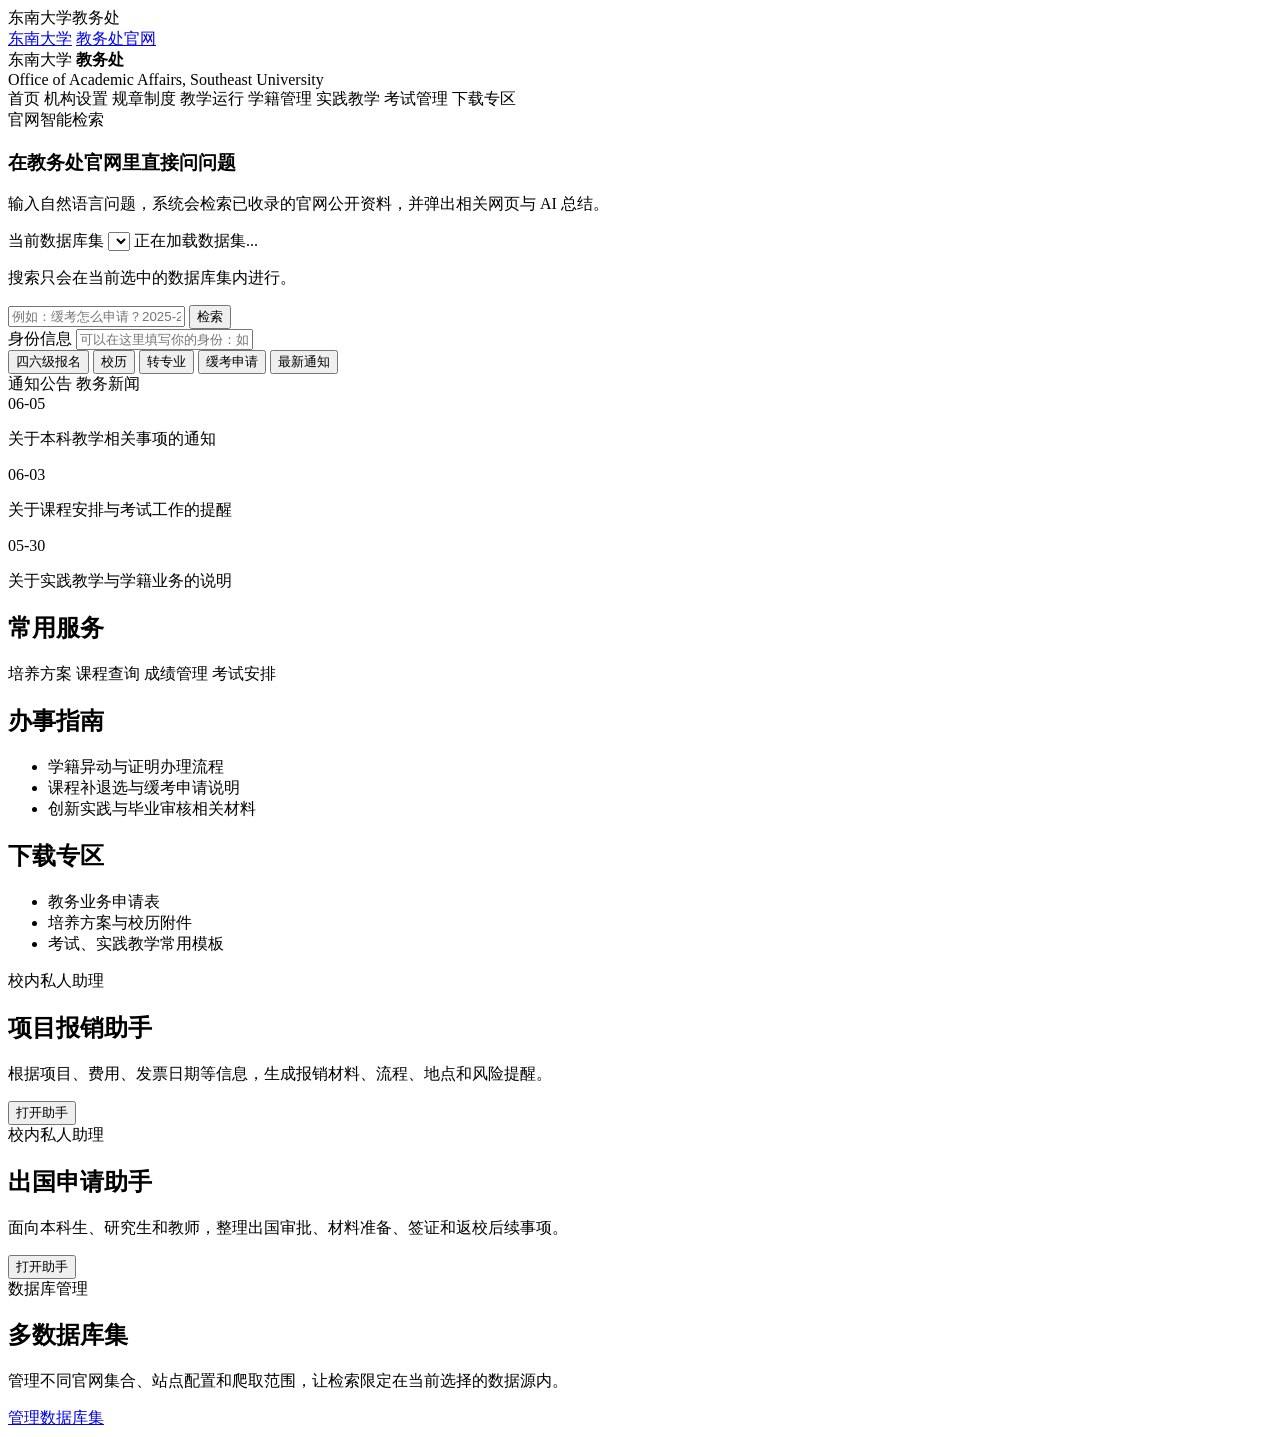
==== commit 08a06ff6: "修改" ====
--- a/frontend/index.html
+++ b/frontend/index.html
@@ -4,7 +4,7 @@
     <meta charset="utf-8" />
     <meta name="viewport" content="width=device-width, initial-scale=1" />
     <title>东南大学教务处智能检索</title>
-    <link rel="stylesheet" href="/static/styles.css?v=20260606-sort-modes" />
+    <link rel="stylesheet" href="/static/styles.css?v=20260607-identity" />
   </head>
   <body>
     <div class="site-chrome">
@@ -54,6 +54,16 @@
             </div>
 
             <form id="searchForm" class="search-form">
+              <div id="collectionRow" class="collection-row">
+                <label class="collection-label">
+                  当前数据库集
+                  <select id="collectionSelect"></select>
+                </label>
+                <span id="collectionMeta" class="collection-meta">正在加载数据集...</span>
+              </div>
+
+              <p class="collection-helper">搜索只会在当前选中的数据库集内进行。</p>
+
               <div class="query-row">
                 <input
                   id="queryInput"
@@ -65,23 +75,13 @@
                 <button type="submit">检索</button>
               </div>
 
-              <div class="profile-grid">
-                <label>
-                  学院
-                  <input id="collegeInput" placeholder="计算机科学与工程学院" />
-                </label>
-                <label>
-                  年级
-                  <input id="gradeInput" placeholder="2023级 / 大二" />
-                </label>
-                <label>
-                  身份
-                  <select id="studentTypeInput">
-                    <option value="">不限身份</option>
-                    <option value="本科生">本科生</option>
-                    <option value="研究生">研究生</option>
-                    <option value="留学生">留学生</option>
-                  </select>
+              <div class="profile-grid profile-grid-single">
+                <label class="identity-label">
+                  身份信息
+                  <input
+                    id="identityInput"
+                    placeholder="可以在这里填写你的身份：如计算机学院2023级本科生 / 机械学院研一 / 研究生"
+                  />
                 </label>
               </div>
 
@@ -328,6 +328,6 @@
       </section>
     </div>
 
-    <script src="/static/app.js?v=20260607-merge"></script>
+    <script src="/static/app.js?v=20260607-identity"></script>
   </body>
 </html>
